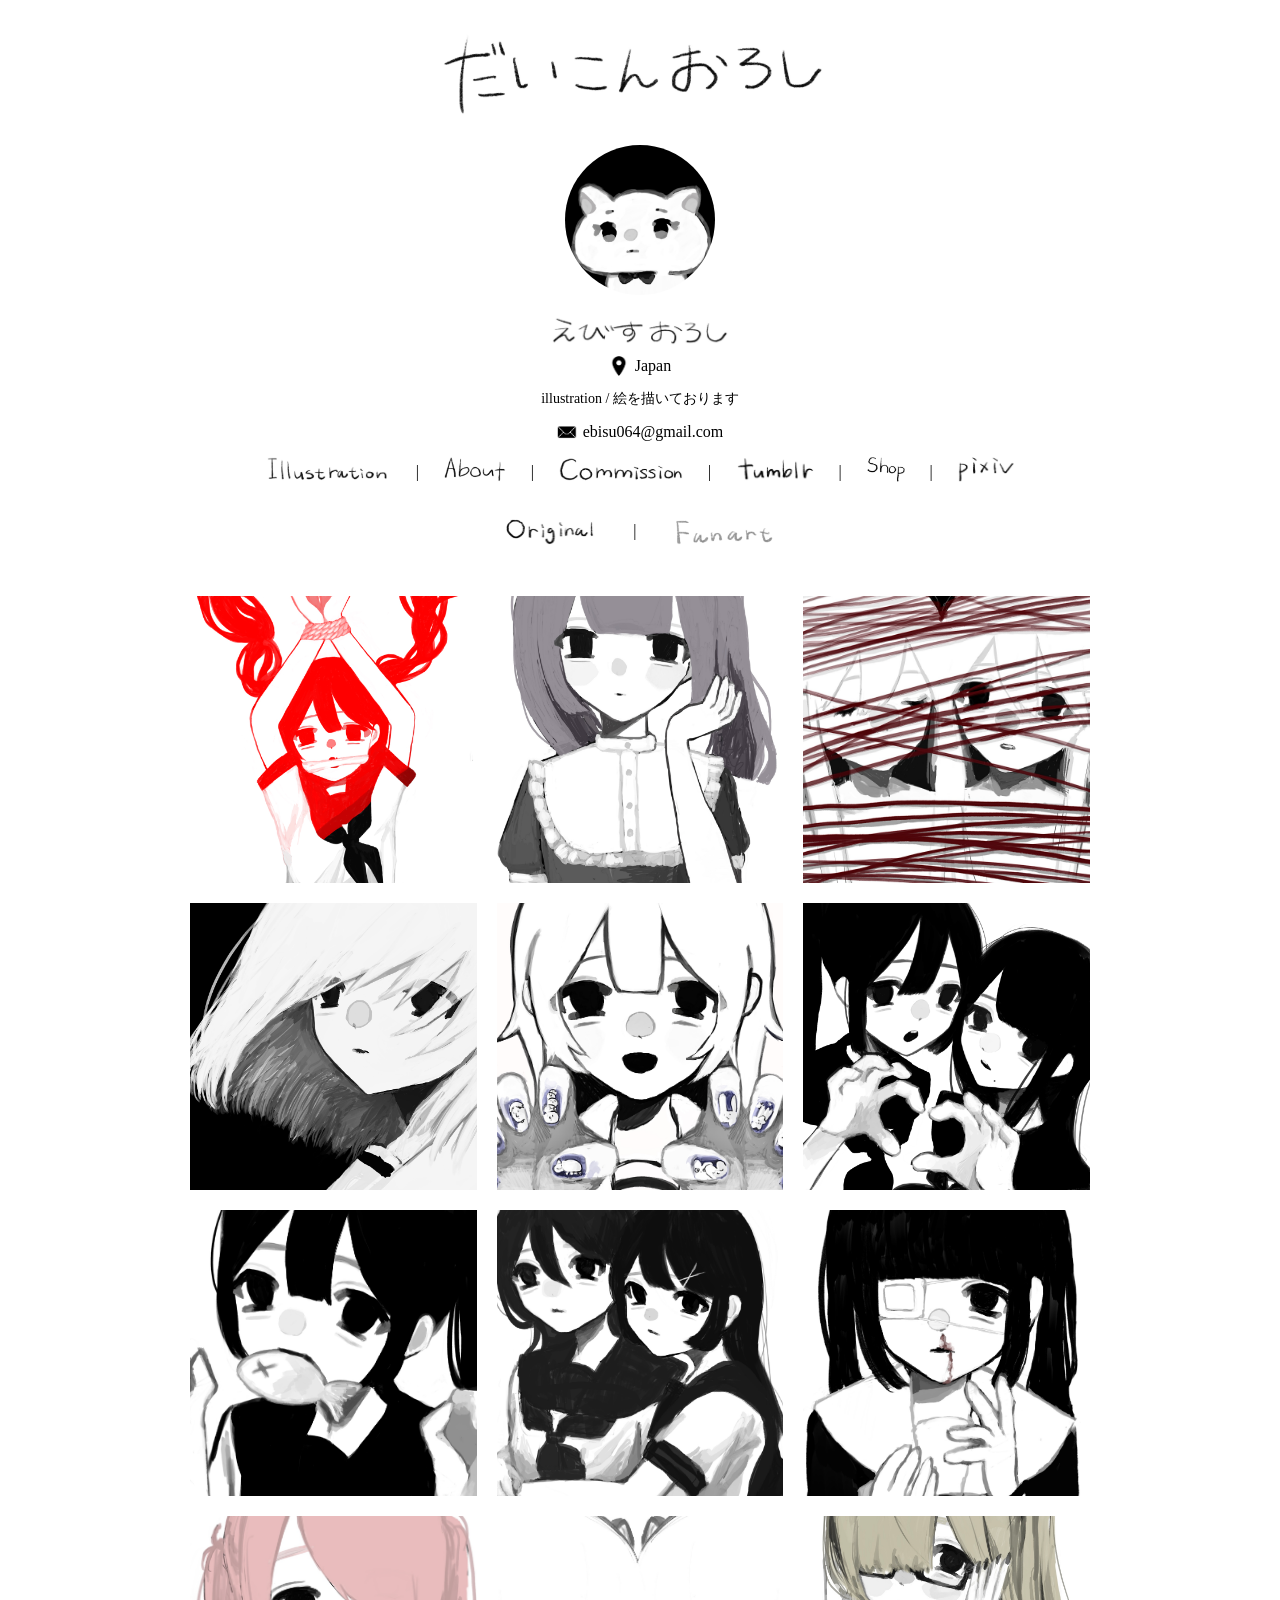
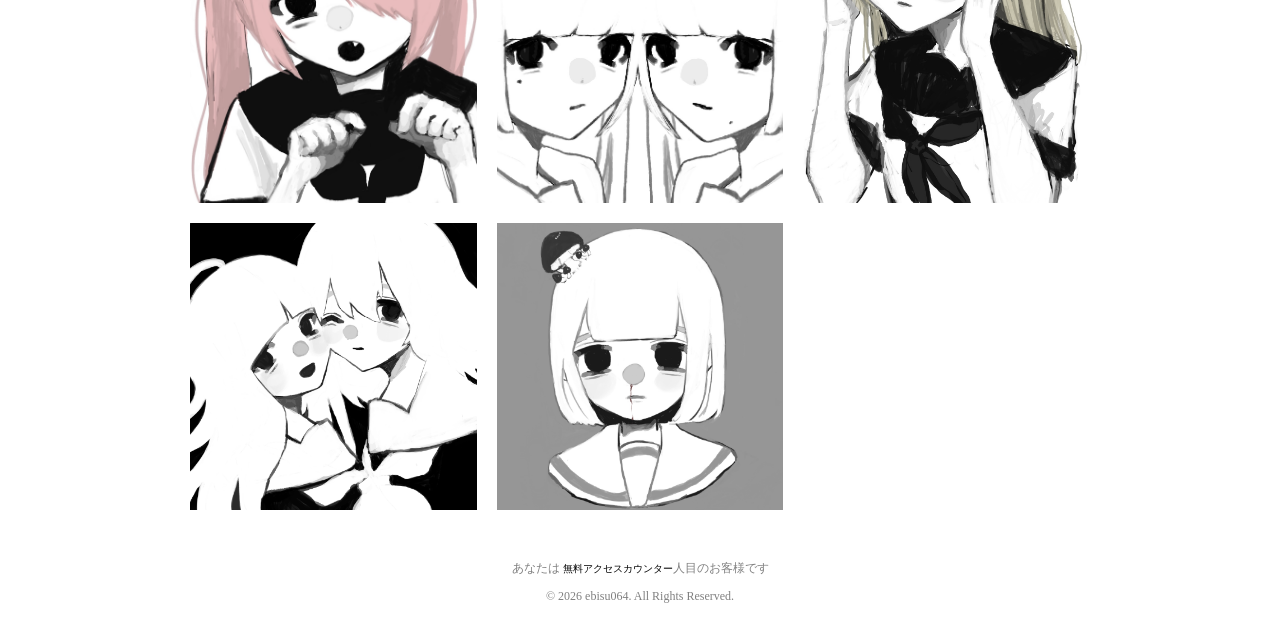
==== index.html @ 8d61664e "カウンター導入" ====
<!DOCTYPE html>

<html lang="ja">

<head>
  <meta charset="UTF-8">
  <title>だいこんおろし</title>
  <link rel="stylesheet" href="style.css">
  <link rel="icon" type="image/png" href="images/profile.jpg">
</head>

<body>

<img src="images/title.jpg" alt="タイトル画像" class="logo">

<div class="profile-container">

  <img src="images/profile.jpg" alt="プロフィール画像" class="profile-icon">

  <img src="images/ebisu064.jpg" alt="えびすおろし" class="profile-name-image">

<div class="location">

  <img src="images/map.jpg" alt="location icon" class="icon">

  <span>Japan</span>

</div>
<p class="caption">illustration / 絵を描いております</p>

<div class="mail">
  <img src="images/Mail.jpg" alt="mail icon" class="icon">
  <a href="mailto:ebisu064@gmail.com">ebisu064@gmail.com</a>
</div>

<div class="sns-links">
  <a href="index.html">
    <img src="images/illsutration.jpg" alt="illustration">
  </a>
<span>|</span>
<a href="about.html">
  <img src="images/about.jpg" alt="About">
</a>
<span>|</span>
  <a href="https://forms.gle/8FHxWwBD7FE7axkK6" target="_blank">
  <img src="images/commission.jpg" alt="Commission">
</a>
  <span>|</span>
  <a href="https://ebisu064.tumblr.com/" target="_blank">
  <img src="images/tumblr.jpg" alt="tumblr">
</a>
  <span>|</span>
  <a href="https://ebisu064.booth.pm/" target="_blank">   
    <img src="images/shop.jpg" alt="Shop"></a>
  <span>|</span>
  <a href="https://www.pixiv.net/users/113456952" target="_blank">
    <img src="images/pixiv.jpg" alt="pixiv">
  </a>
</div>

<div class="tabs">
   <button id="original-btn" class="active">
       <img src="images/original.jpg" alt="Original">
      </button>
        <span class="tab-divider">|</span>
   <button id="fanart-btn">
       <img src="images/fanart.jpg" alt="Fanart">
      </button>
</div>

<section class="gallery" id="original-gallery">

  <img src="images/error2.jpeg" alt="作品1" onclick="openModal(this)">

  <img src="images/torisoboro.jpg" alt="作品2" onclick="openModal(this)">

  <img src="images/絡み合う.PNG" alt="作品3" onclick="openModal(this)">

  <img src="images/きらめき.jpg" alt="作品4" onclick="openModal(this)">

  <img src="images/変なネイル.JPG" alt="作品5"onclick="openModal(this)">

  <img src="images/zutto.jpg" alt="作品6" onclick="openModal(this)">

  <img src="images/黒猫.jpg" alt="作品7" onclick="openModal(this)">

   <img src="images/一途.jpg" alt="作品8" onclick="openModal(this)">

 <img src="images/鼻血.jpg" alt="作品9" onclick="openModal(this)">

   <img src="images/pinkcat.jpg" alt="作品10"onclick="openModal(this)">

  <img src="images/双子.jpg" alt="作品11" onclick="openModal(this)">

  <img src="images/眼鏡っ娘.jpg" alt="作品12" onclick="openModal(this)">

  <img src="images/二人.PNG" alt="作品13" onclick="openModal(this)">

  <img src="images/きのこのこ.jpg" alt="作品14" onclick="openModal(this)">

</section>

<section class="gallery" id="fanart-gallery">
 <img src="images/メデューサ.jpg" alt="作品1" onclick="openModal(this)">
  <img src="images/gogh.jpg" alt="作品2" onclick="openModal(this)">
     <img src="images/アークナイツ.JPG" alt="作品3" onclick="openModal(this)">
     <img src="images/雑魚.jpg" alt="作品4" onclick="openModal(this)">
</section>

<div id="modal" class="modal" onclick="closeModal()">
  <img id="modal-img">
</div>

<footer>

  <p>
    あなたは <span id="pr_pvcounter"><a href="http://pvcounter.com/" style="font-size:10px;">無料アクセスカウンター</a>人目のお客様です
  </p>

  <p>© 2026 ebisu064. All Rights Reserved.</p>

</footer>


<script>
function openModal(img) {
  document.getElementById("modal").classList.add("show");
  document.getElementById("modal-img").src = img.src;
}

function closeModal() {
  document.getElementById("modal").classList.remove("show");
}

const originalBtn = document.getElementById("original-btn");
const fanartBtn = document.getElementById("fanart-btn");

originalBtn.onclick = function () {
  document.getElementById("original-gallery").style.display = "grid";
  document.getElementById("fanart-gallery").style.display = "none";

  originalBtn.classList.add("active");
  fanartBtn.classList.remove("active");
};

fanartBtn.onclick = function () {
  document.getElementById("original-gallery").style.display = "none";
  document.getElementById("fanart-gallery").style.display = "grid";

  fanartBtn.classList.add("active");
  originalBtn.classList.remove("active");
};
</script>
</body>

</html>
---- style.css ----
.logo {
  width: 450px;
  display: block;
  margin: 30px auto 0;
}
.profile-icon {
  width: 150px;      /* サイズ */
  height: 150px;     /* サイズ */
  border-radius: 100%; /* 丸くする */
  object-fit: cover;  /* はみ出しを調整 */

  display: block;
  margin: 20px auto;  /* 中央配置 */
}
.location {
  display: flex;
  justify-content: center;
  align-items: center;
  width: 100%;
  gap: 6px;
  margin: 8px auto 0;
  text-align: left;
}

body {

  margin: 0;

}

.icon {
  width: 15px;  /* ←ここで小さくする */
  height: 15px;
  display: block;
}
.profile-container {
  position: relative;
  width: 150px;
  margin: 20px auto;
}

.mail {
  display: flex;
  align-items: center;
  gap: 6px; /* アイコンと文字の間 */
  justify-content: center;
  width: 100%;
}


.mail a {

  text-decoration: underline; /* 下線 */

  color: #000; /* 好きな色に変更OK */

}
.icon {
  width: 20px;
  height: 20px;
  display: block;
}




.profile-name {
  margin-top: 10px;
  font-size: 20px;
  letter-spacing: 3px;
  font-weight: 300;
  text-align: center;
}
.profile-name-image {
  width: 180px;   /* 好きな大きさに調整 */
  height: auto;
  display: block;
  margin: 10px auto;
}

.profile-container {
  width: 100%;
  text-align: center;
}

.caption {
  text-align: center;
  font-size: 14px;
  color: black;
  white-space: nowrap;
  width: 100%;
}
.sns-links {
  text-align: center;
  margin-top: 15px;
}

.sns-links a {
  margin: 0 10px;
  text-decoration: none;
}
.sns-links a,
.sns-links a:visited {
  color: black;
  text-decoration: underline;
}
.sns-links img {
  height: 25px;   /* 画像の高さ */
  width: auto;
}

.sns-links {
  display: flex;
  justify-content: center;
  align-items: center;
  gap: 15px;
}

a:link,
a:visited {
  text-decoration: none;
}
a:hover,
a:active {
  text-decoration: underline;
}


.gallery {
  display: grid;
  grid-template-columns: repeat(3, 1fr);
  gap: 20px;

  max-width: 900px;
  margin: 50px auto;
}

.gallery img {
  width: 100%;
  aspect-ratio: 1 / 1; /* 正方形 */
  object-fit: cover;   /* トリミングして正方形に */
  display: block;
}

.modal {
  display: none;
  position: fixed;
  top: 0;
  left: 0;
  width: 100%;
  height: 100%;
  background: rgba(0, 0, 0, 0.8);
  justify-content: center;
  align-items: center;
  z-index: 999;
}
.modal.show {
  display: flex;
}
.modal img {
  max-width: 90vw;
  max-height: 90vh;
  width: auto;
  height: auto;
  object-fit: contain;
}
.gallery img {
  cursor: pointer;
}

footer {
  text-align: center;
  font-size: 12px;
  color: gray;
  margin-top: 40px;
}
.tabs {
  display: flex;
  justify-content: center;
  gap: 25px;
  margin: 30px 0;
}

.tabs button {
  background: none;
  border: none;
  padding: 0;
  cursor: pointer;
  opacity: 0.45;
  transition: opacity 0.25s ease, transform 0.25s ease;
}

.tabs button.active {
  opacity: 1;
}

.tabs button:hover {
  opacity: 0.8;
}

.tabs button.active:hover {
  opacity: 1;
}

.tabs img {
  height: 30px;
  width: auto;
  display: block;
}
p a,
p a:visited {
  color: black;
  text-decoration: none;
}
p a:hover {
  text-decoration: underline;
}
#fanart-gallery {
  display: none;
}
.tab-divider {
  display: flex;
  align-items: center;
  margin: 0 10px;
}
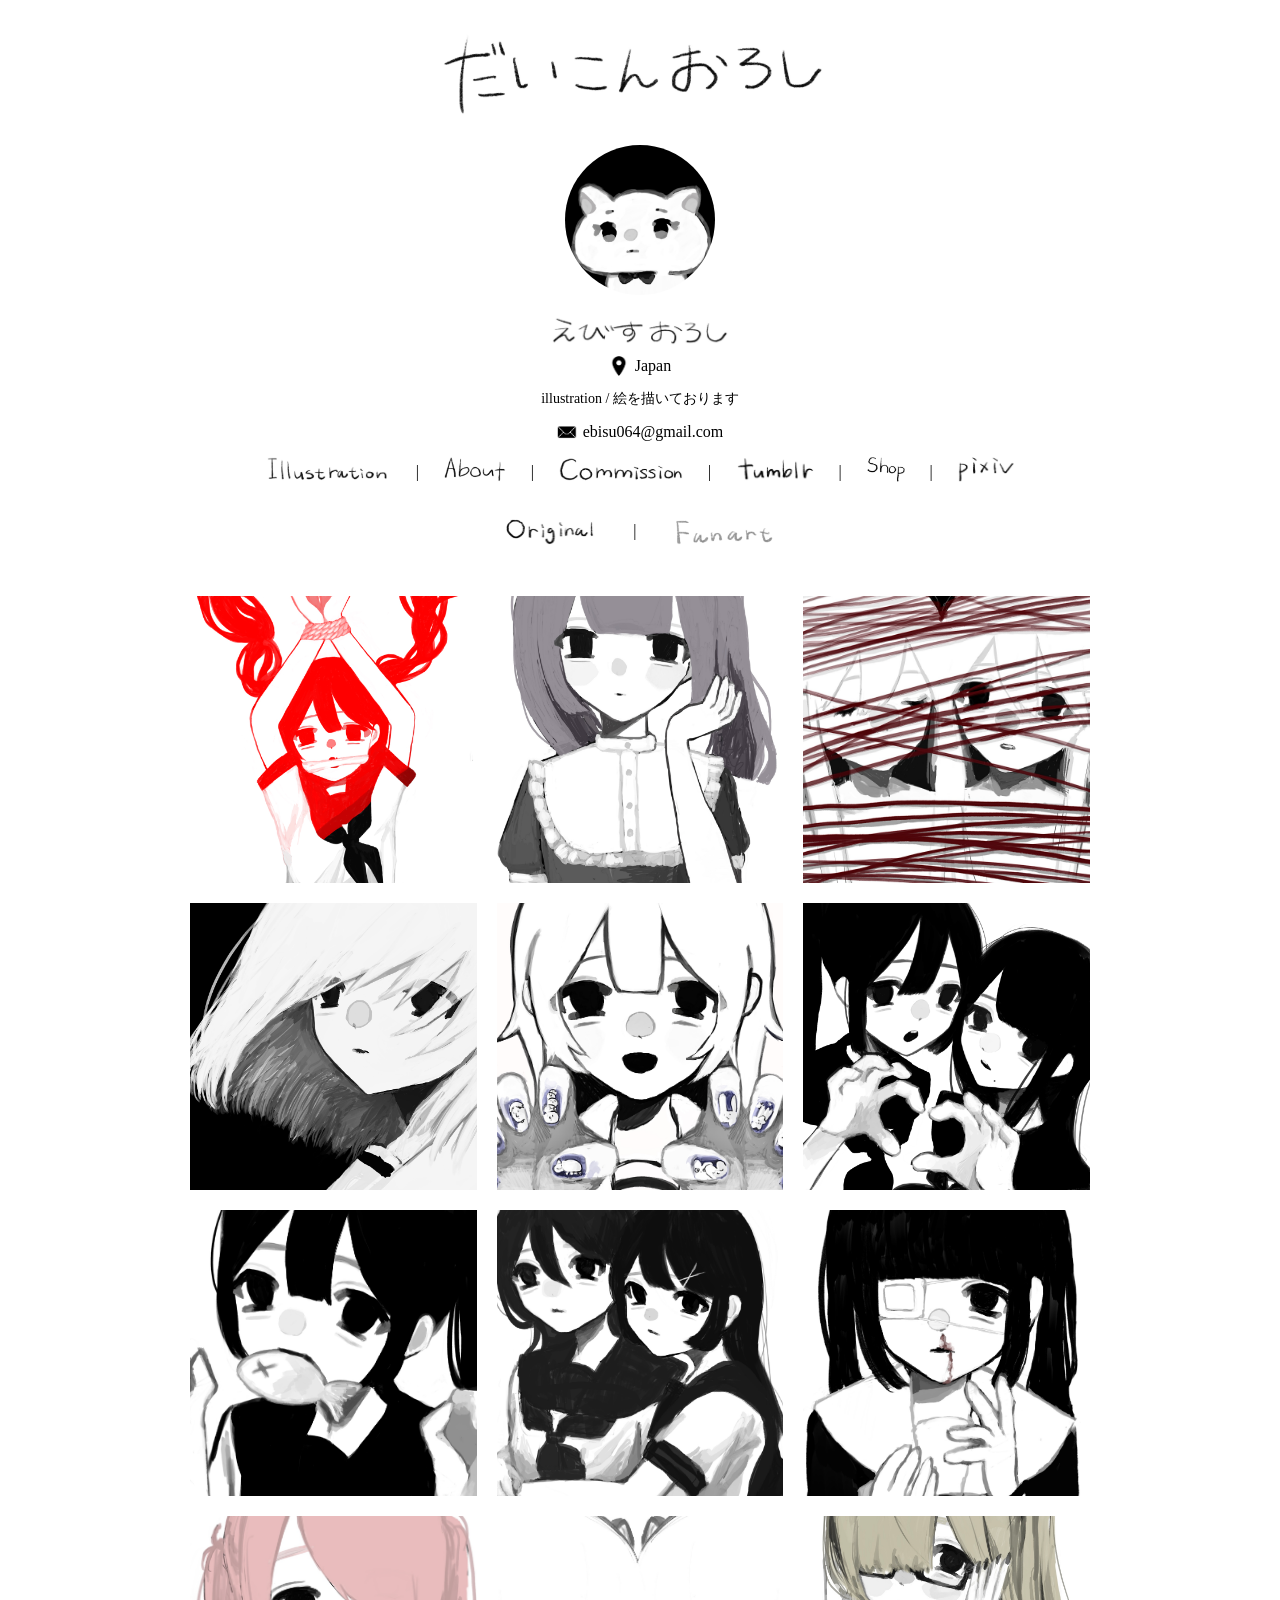
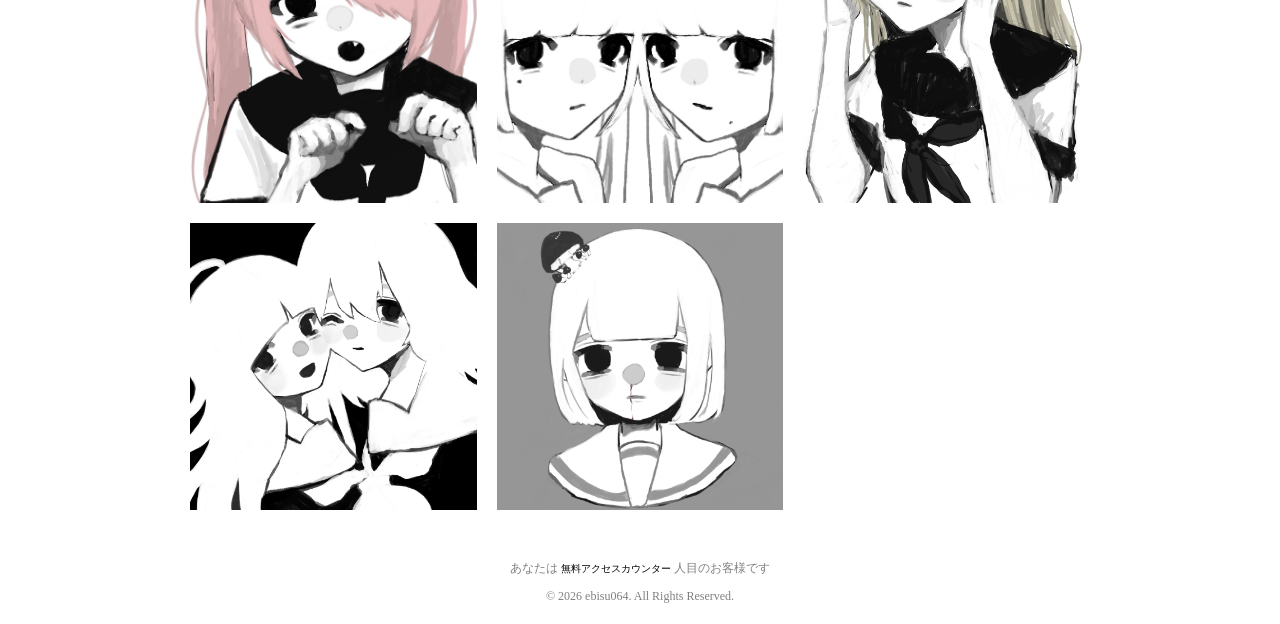
==== commit 5b5408d4: "カウンター修正" ====
--- a/index.html
+++ b/index.html
@@ -114,7 +114,7 @@
 <footer>
 
   <p>
-    あなたは <span id="pr_pvcounter"><a href="http://pvcounter.com/" style="font-size:10px;">無料アクセスカウンター</a>人目のお客様です
+    あなたは <span id="pr_pvcounter"> <a href="http://pvcounter.com/" style="font-size:10px;">無料アクセスカウンター</a> </span>人目のお客様です
   </p>
 
   <p>© 2026 ebisu064. All Rights Reserved.</p>
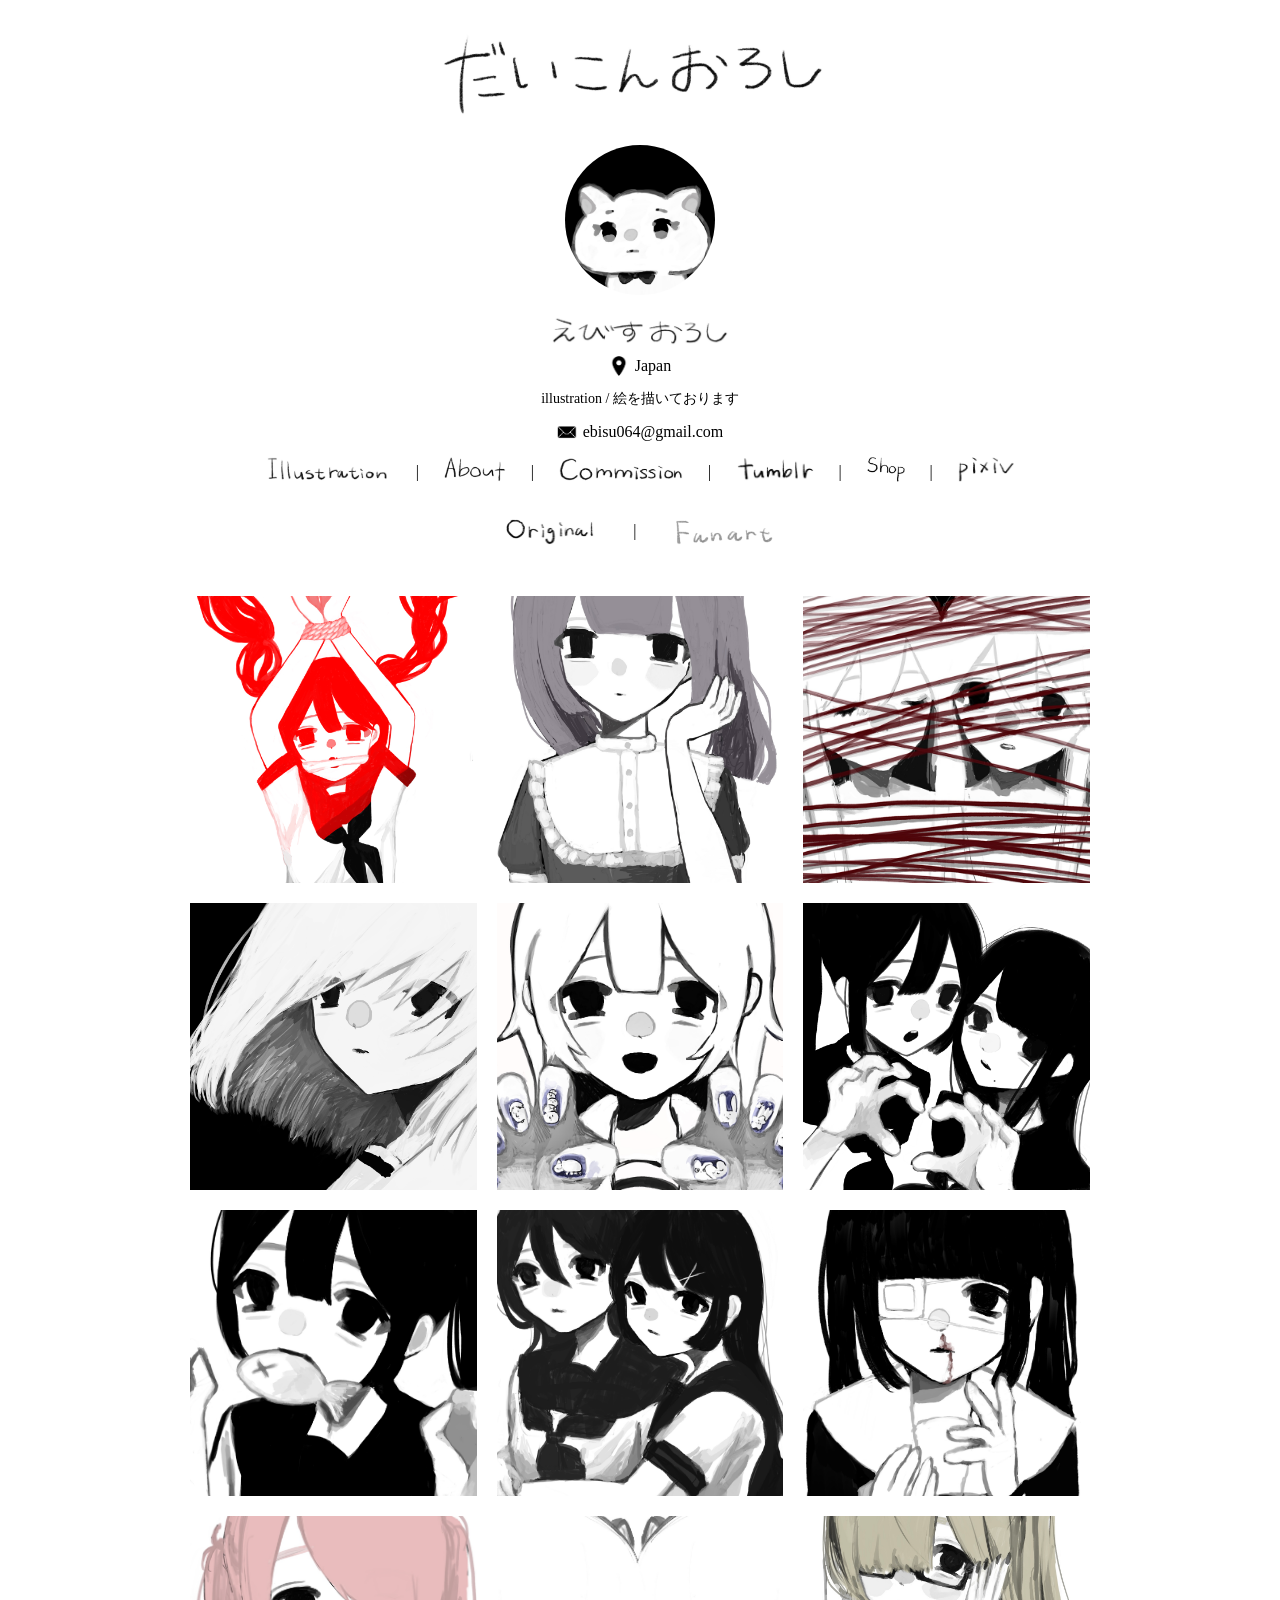
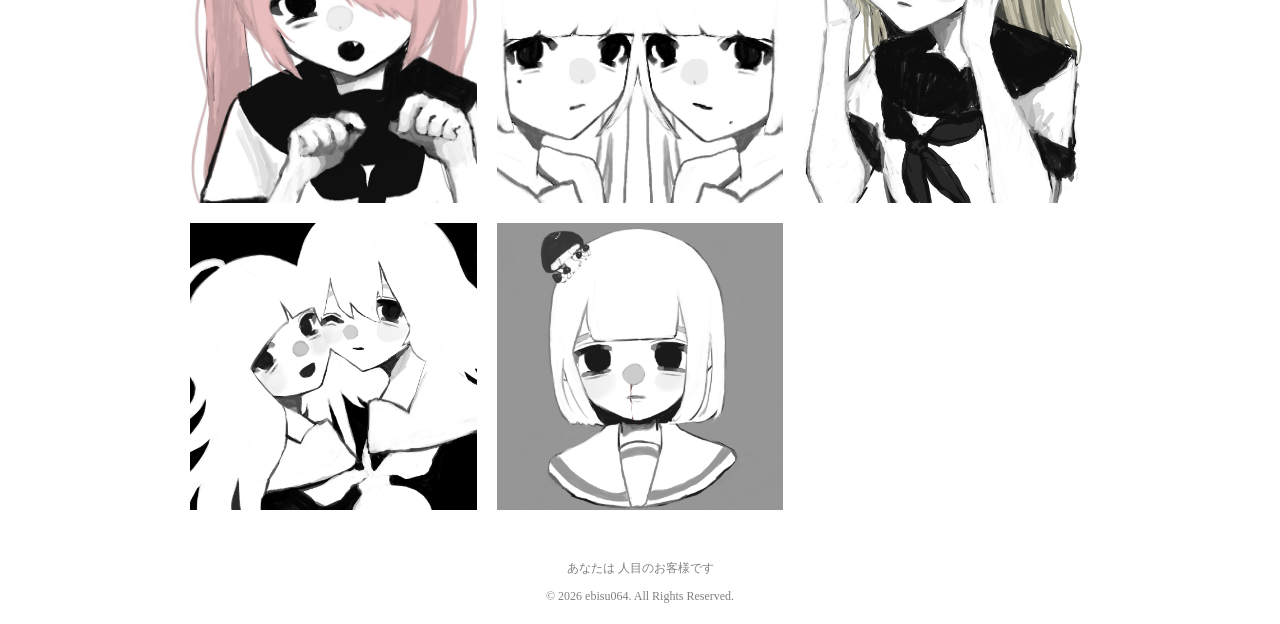
==== commit e5347dc6: "カウンター修正" ====
--- a/index.html
+++ b/index.html
@@ -114,13 +114,14 @@
 <footer>
 
   <p>
-    あなたは <span id="pr_pvcounter"> <a href="http://pvcounter.com/" style="font-size:10px;">無料アクセスカウンター</a> </span>人目のお客様です
+    あなたは <span id="count"></span> 人目のお客様です
   </p>
 
   <p>© 2026 ebisu064. All Rights Reserved.</p>
 
 </footer>
 
+<script src="https://counter.nanasi-rasi.net/counter.js"></script>
 
 <script>
 function openModal(img) {
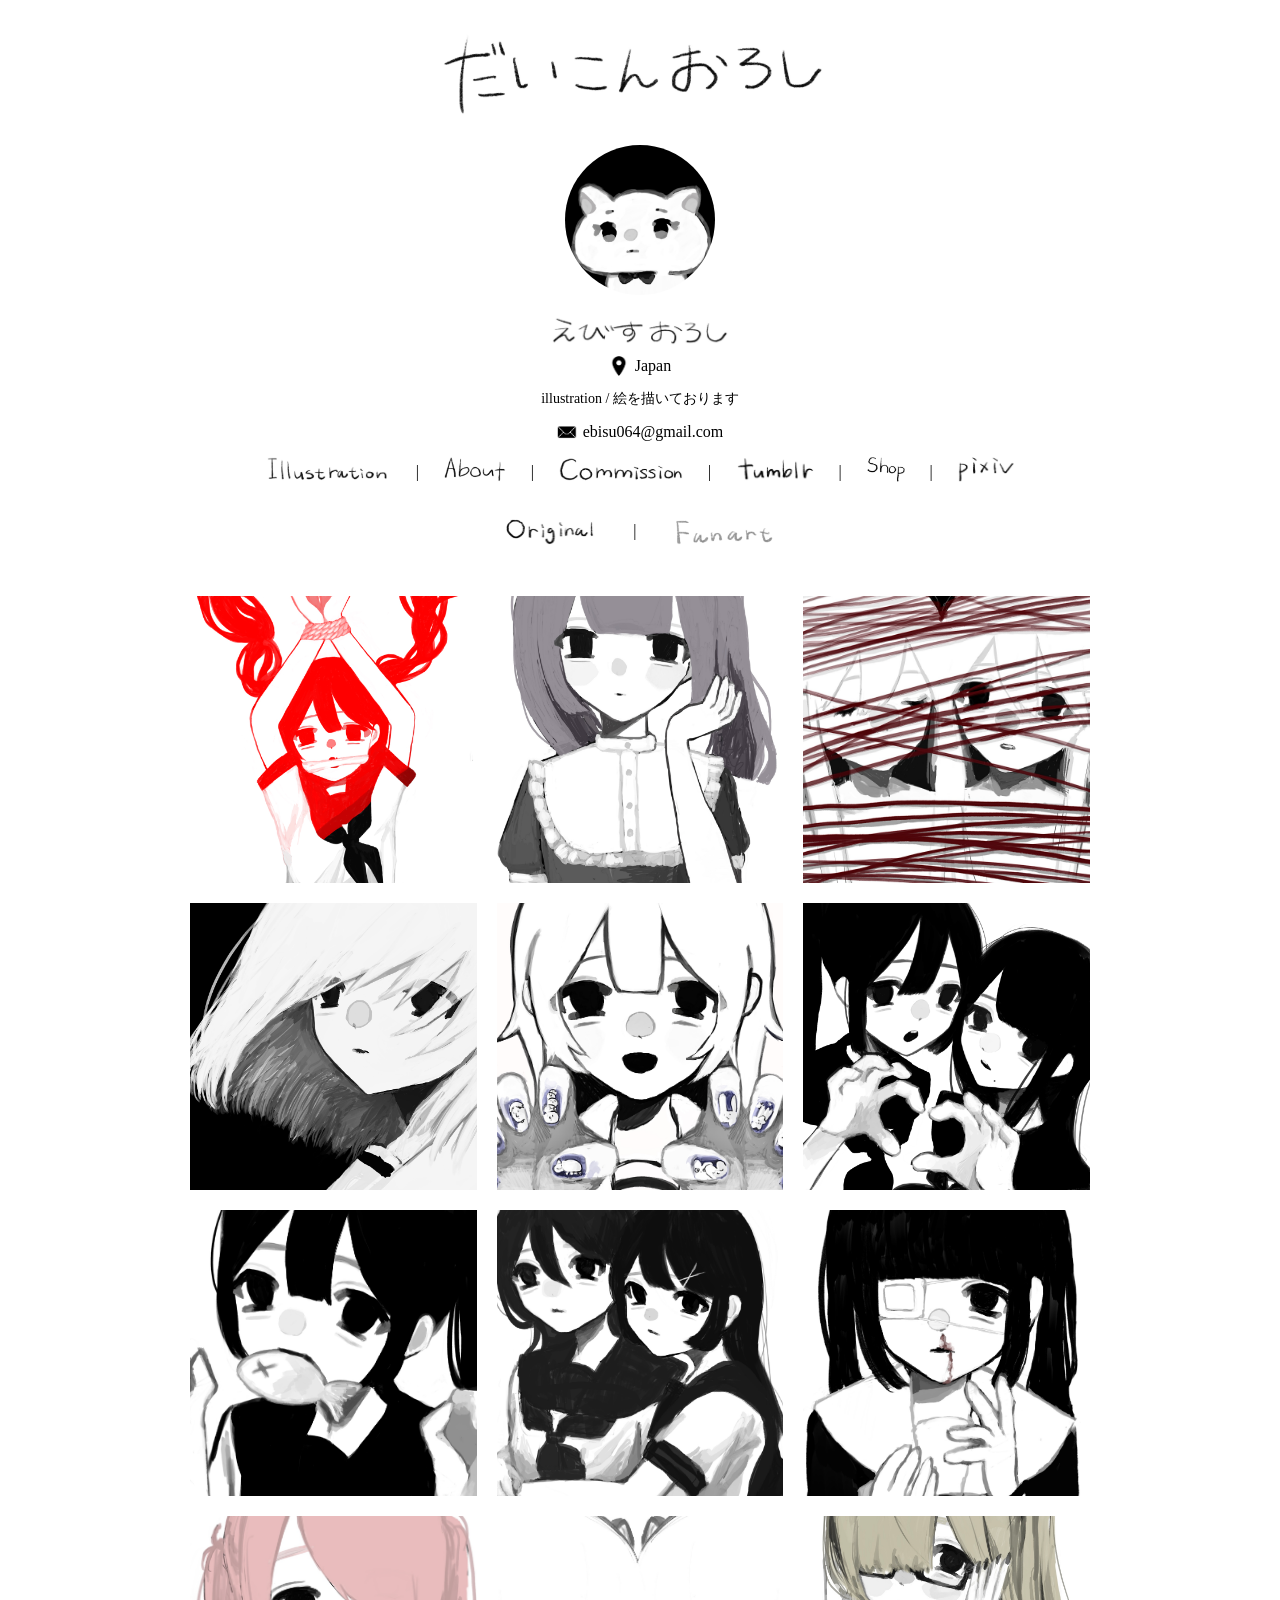
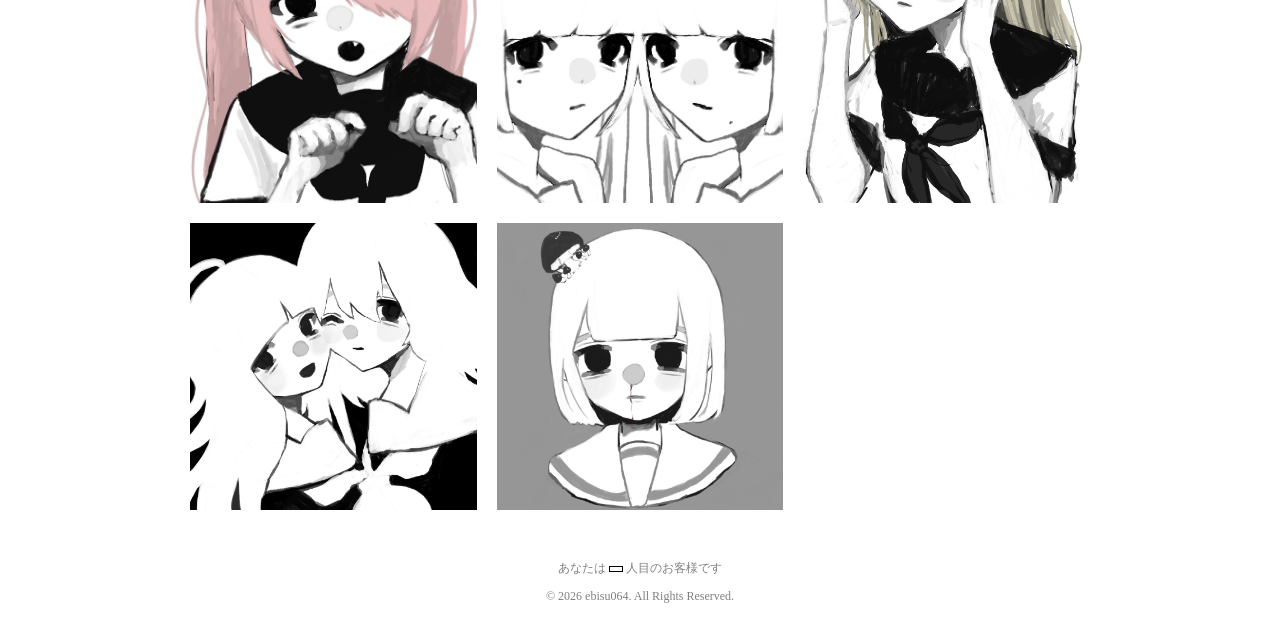
==== commit 1ebe550b: "カウンター変更" ====
--- a/index.html
+++ b/index.html
@@ -114,8 +114,8 @@
 <footer>
 
   <p>
-    あなたは <span id="count"></span> 人目のお客様です
-  </p>
+  あなたは <span class="counter-box"><span id="count"></span></span> 人目のお客様です
+</p>
 
   <p>© 2026 ebisu064. All Rights Reserved.</p>
 
--- a/style.css
+++ b/style.css
@@ -222,4 +222,9 @@
   display: flex;
   align-items: center;
   margin: 0 10px;
+}
+.counter-box {
+  display: inline-block;
+  border: 1px solid #000;
+  padding: 2px 6px;
 }
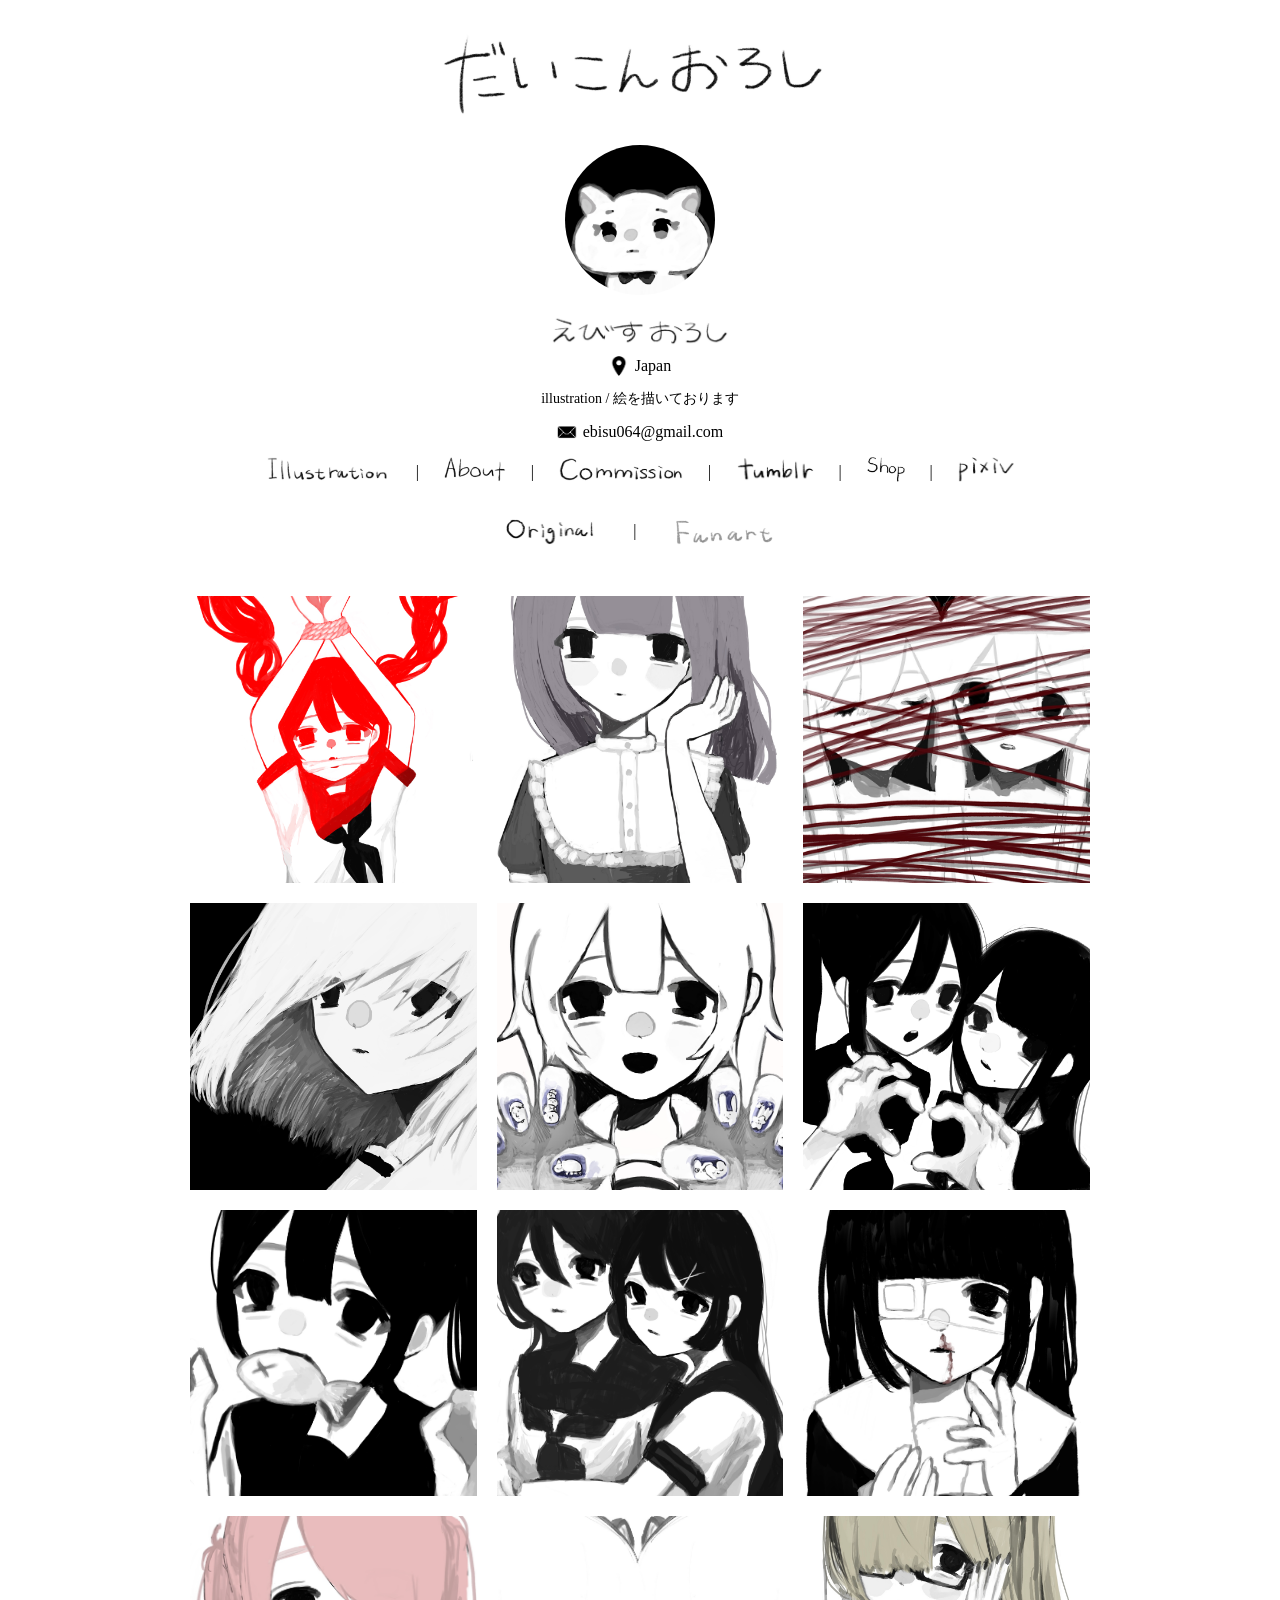
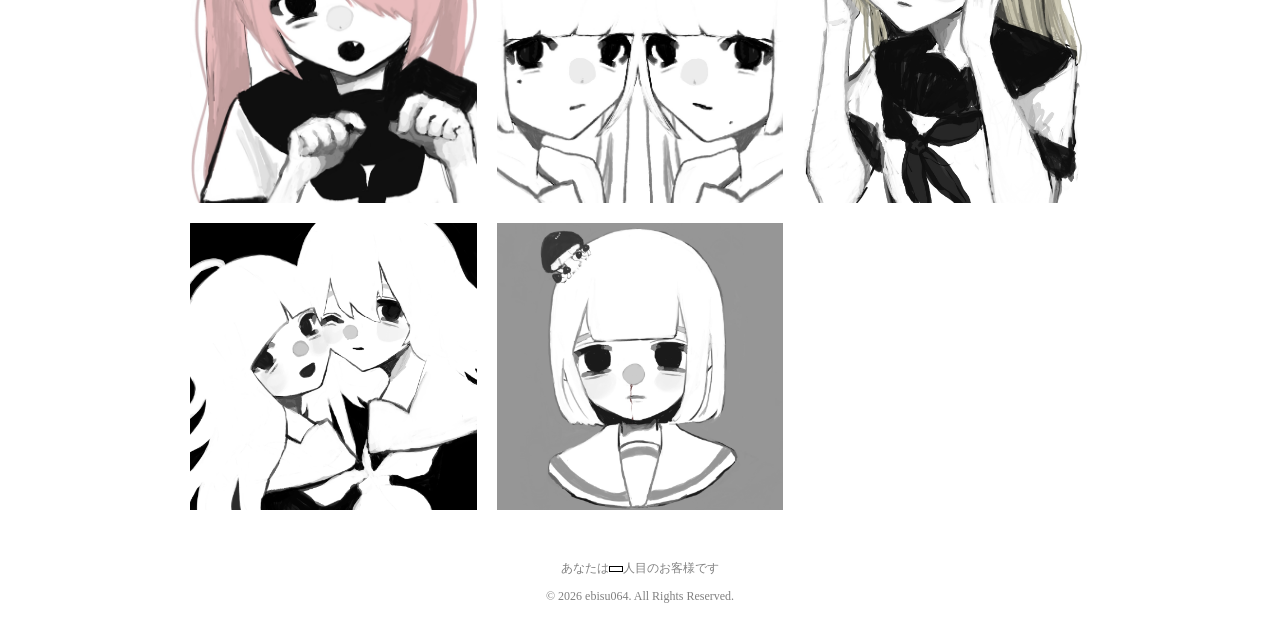
==== commit 1dbe5ca9: "カウンターわく線" ====
--- a/index.html
+++ b/index.html
@@ -114,9 +114,8 @@
 <footer>
 
   <p>
-  あなたは <span class="counter-box"><span id="count"></span></span> 人目のお客様です
+  あなたは<span class="counter-box"><span id="count"></span></span>人目のお客様です
 </p>
-
   <p>© 2026 ebisu064. All Rights Reserved.</p>
 
 </footer>
--- a/style.css
+++ b/style.css
@@ -227,4 +227,5 @@
   display: inline-block;
   border: 1px solid #000;
   padding: 2px 6px;
+  line-height: 1;
 }
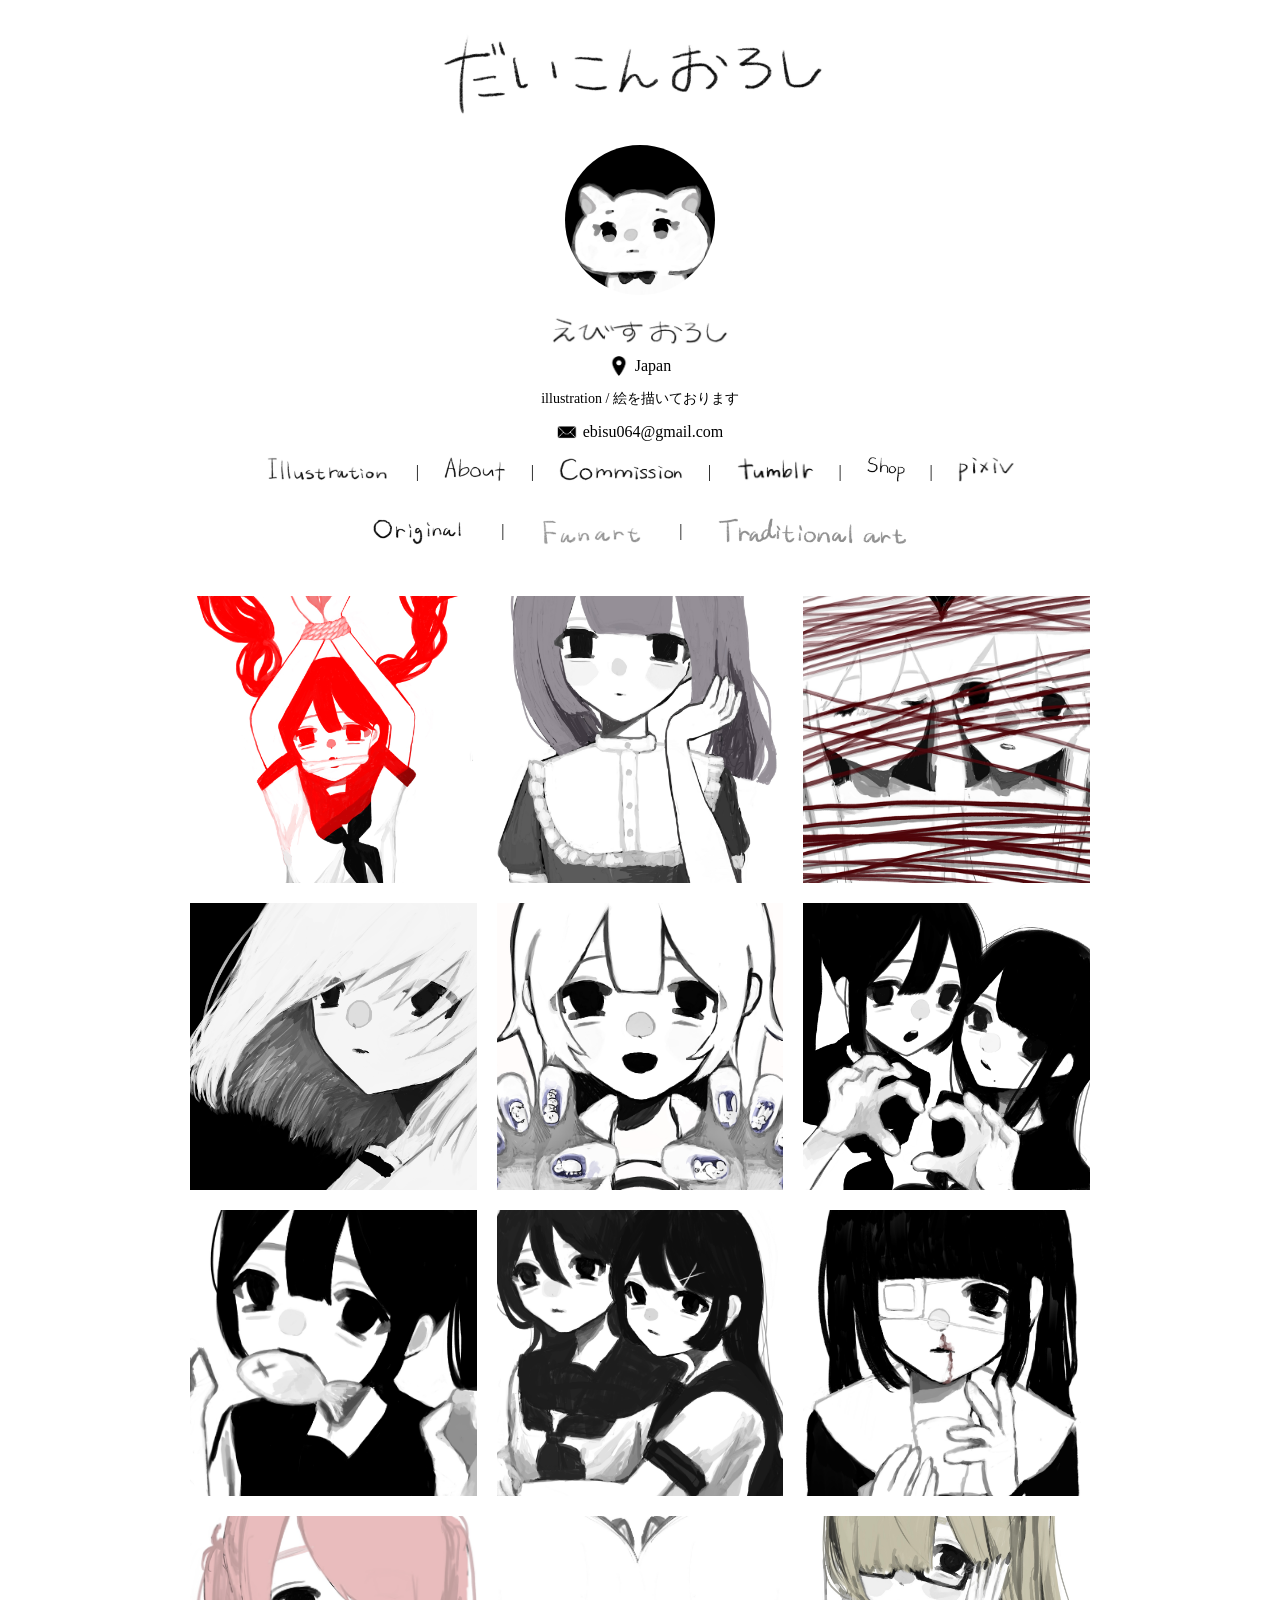
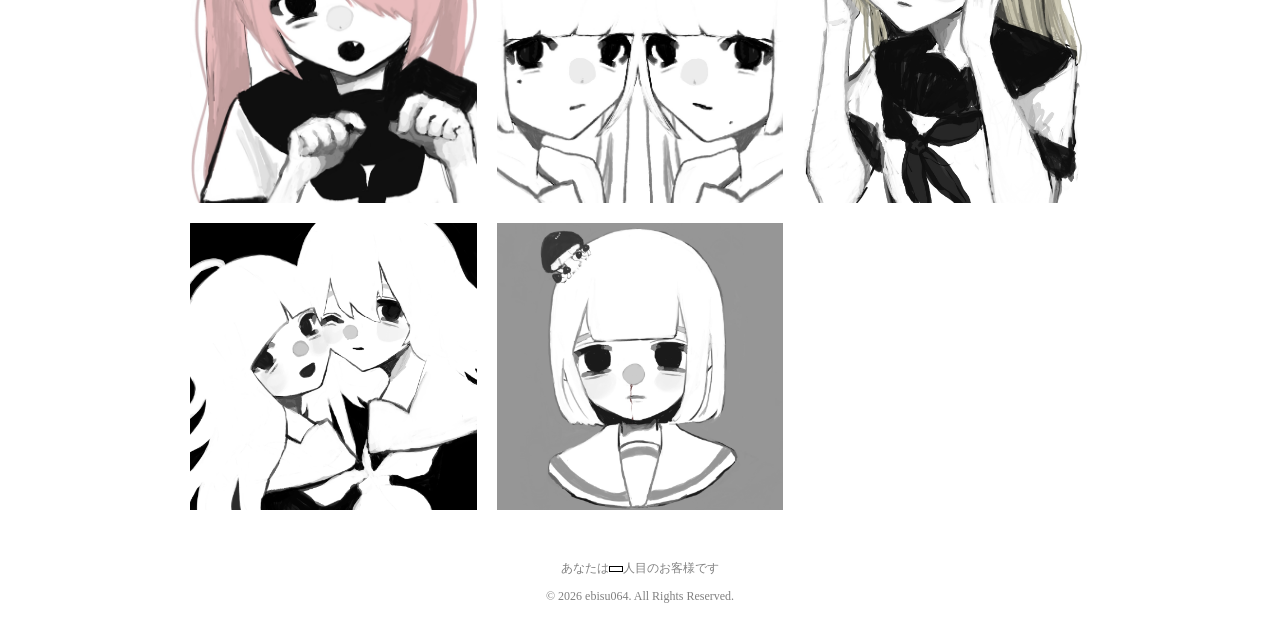
==== commit 29c61591: "ギャラリー追加" ====
--- a/index.html
+++ b/index.html
@@ -66,6 +66,13 @@
    <button id="fanart-btn">
        <img src="images/fanart.jpg" alt="Fanart">
       </button>
+       <span class="tab-divider">|</span>
+
+  <button id="traditional-btn">
+
+    <img src="images/traditional.jpg" alt="Traditional Art">
+
+  </button>
 </div>
 
 <section class="gallery" id="original-gallery">
@@ -107,6 +114,22 @@
      <img src="images/雑魚.jpg" alt="作品4" onclick="openModal(this)">
 </section>
 
+<section class="gallery" id="traditional-gallery">
+
+  <img src="images/timidoro.jpg" alt="作品1" onclick="openModal(this)">
+  <img src="images/ぐるぐる.JPG" alt="作品2" onclick="openModal(this)">
+  <img src="images/金猫.JPG" alt="作品3" onclick="openModal(this)">
+  <img src="images/助けて.JPG" alt="作品4" onclick="openModal(this)">
+  <img src="images/赤色.JPG" alt="作品5" onclick="openModal(this)">
+  <img src="images/暑いね.JPG" alt="作品6" onclick="openModal(this)">
+   <img src="images/ピース.jpeg" alt="作品7" onclick="openModal(this)">
+  <img src="images/キュルン.jpeg" alt="作品8" onclick="openModal(this)">
+  <img src="images/kuuhaku.jpg" alt="作品9" onclick="openModal(this)">
+  <img src="images/kubisime.jpg" alt="作品10" onclick="openModal(this)">
+  <img src="images/猫耳.jpeg" alt="作品11" onclick="openModal(this)">
+
+</section>
+
 <div id="modal" class="modal" onclick="closeModal()">
   <img id="modal-img">
 </div>
@@ -134,22 +157,36 @@
 
 const originalBtn = document.getElementById("original-btn");
 const fanartBtn = document.getElementById("fanart-btn");
-
+const traditionalBtn = document.getElementById("traditional-btn");
 originalBtn.onclick = function () {
   document.getElementById("original-gallery").style.display = "grid";
   document.getElementById("fanart-gallery").style.display = "none";
+  document.getElementById("traditional-gallery").style.display = "none";
 
   originalBtn.classList.add("active");
   fanartBtn.classList.remove("active");
+  traditionalBtn.classList.remove("active");
 };
-
 fanartBtn.onclick = function () {
   document.getElementById("original-gallery").style.display = "none";
   document.getElementById("fanart-gallery").style.display = "grid";
+  document.getElementById("traditional-gallery").style.display = "none";
 
   fanartBtn.classList.add("active");
   originalBtn.classList.remove("active");
+  traditionalBtn.classList.remove("active");
 };
+traditionalBtn.onclick = function () {
+  document.getElementById("original-gallery").style.display = "none";
+  document.getElementById("fanart-gallery").style.display = "none";
+  document.getElementById("traditional-gallery").style.display = "grid";
+
+  traditionalBtn.classList.add("active");
+  originalBtn.classList.remove("active");
+  fanartBtn.classList.remove("active");
+};
+
+
 </script>
 </body>
 
--- a/style.css
+++ b/style.css
@@ -228,4 +228,7 @@
   border: 1px solid #000;
   padding: 2px 6px;
   line-height: 1;
+}
+#traditional-gallery {
+  display: none;
 }
